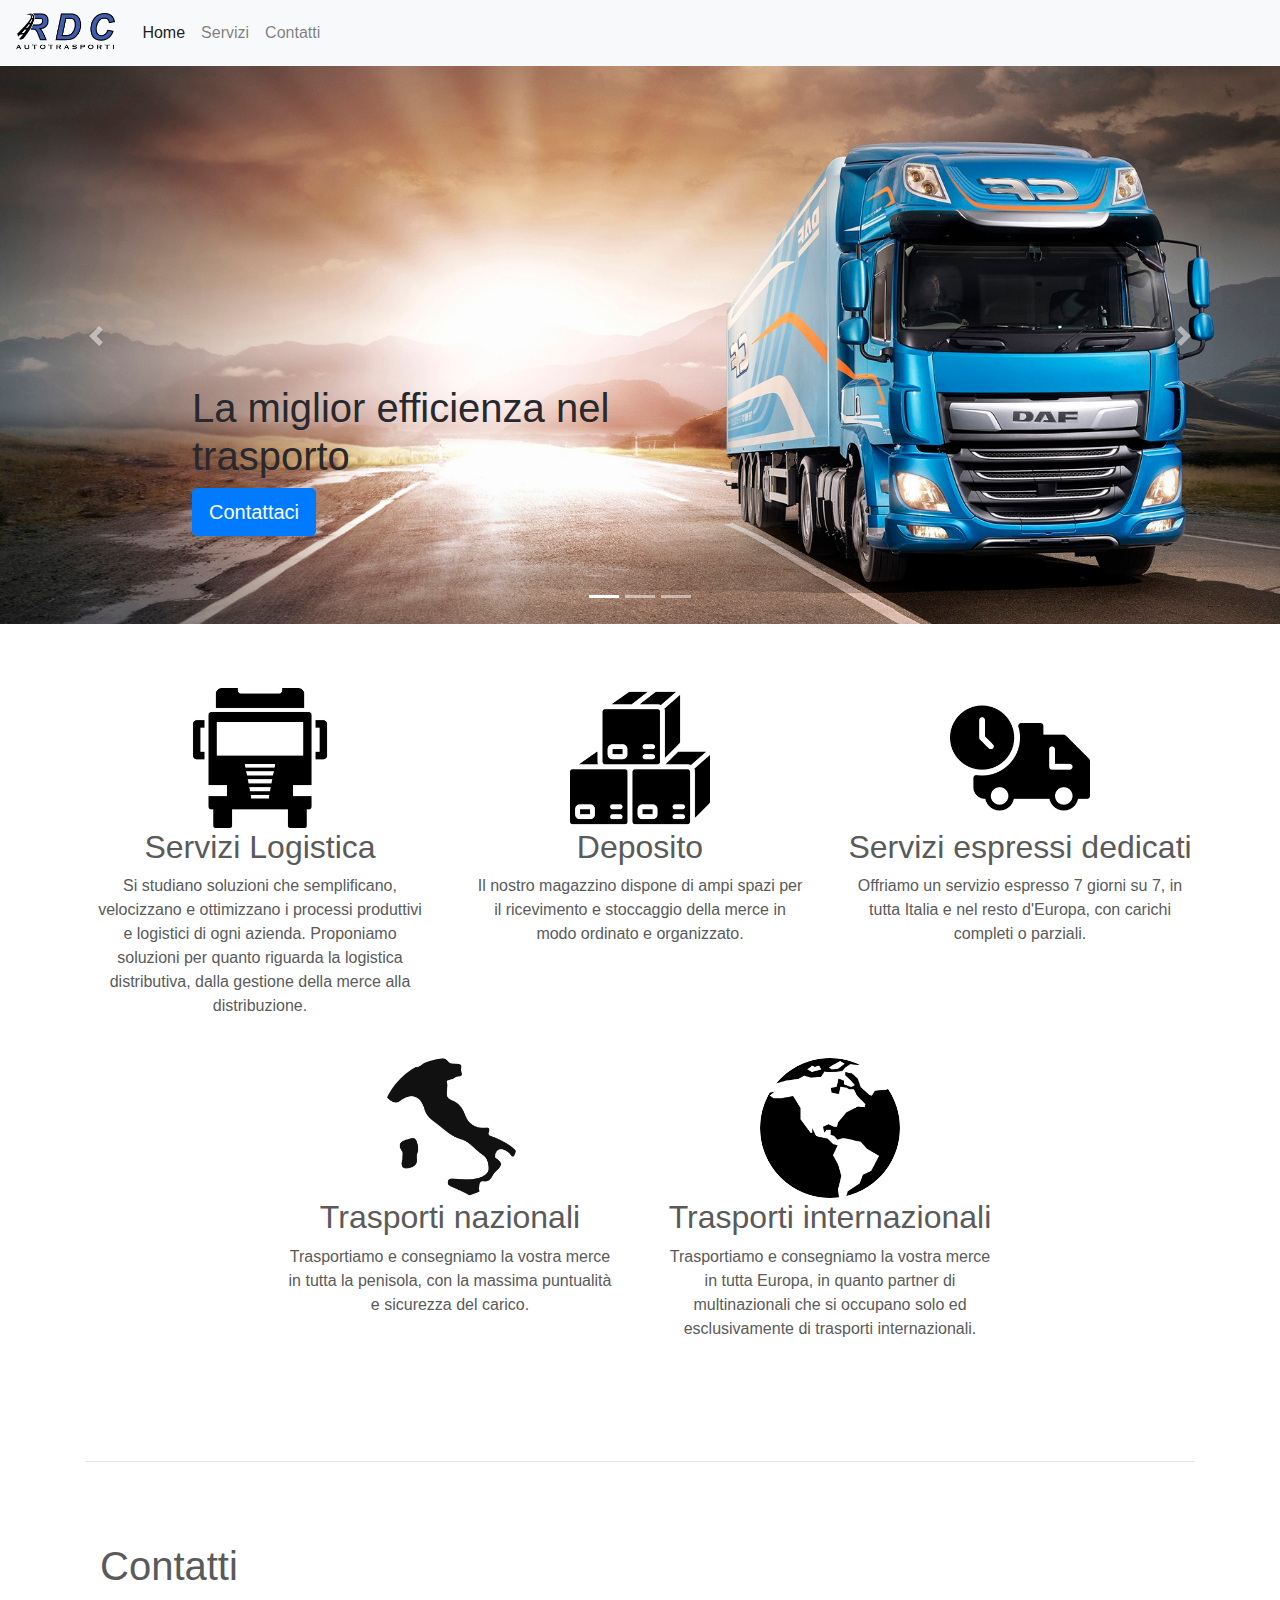
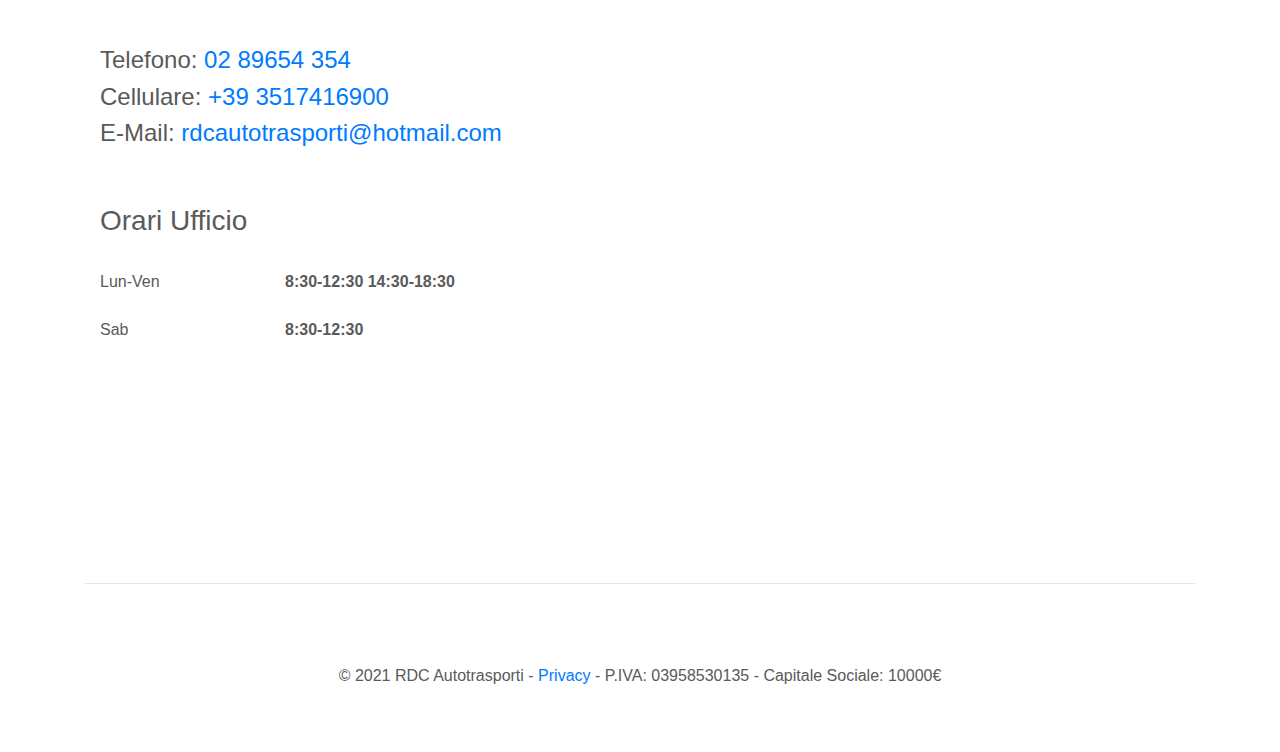
==== index.html @ 11dd5833 "First commit" ====
<!doctype html>
<html lang="en">
  <head>
    <meta charset="utf-8">
    <meta name="viewport" content="width=device-width, initial-scale=1, shrink-to-fit=no">
    <meta name="description" content="">
    <meta name="author" content="">
    <link rel="icon" href="img/icon.ico">

    <title>RDC Autotrasporti</title>

    <!-- Bootstrap core CSS -->
    <link href="css/bootstrap.min.css" rel="stylesheet">

    <!-- Custom styles for this template -->
    <link href="css/carousel.css" rel="stylesheet">
  </head>
  <body>

    <header>
      <nav class="navbar navbar-expand-md navbar-light fixed-top bg-light">
        <img class="navbar-brand" src="img/logo.png" style="height: 50px;">
        <button class="navbar-toggler" type="button" data-toggle="collapse" data-target="#navbarCollapse" aria-controls="navbarCollapse" aria-expanded="false" aria-label="Toggle navigation">
          <span class="navbar-toggler-icon"></span>
        </button>
        <div class="collapse navbar-collapse" id="navbarCollapse" style="float: right;">
          <ul class="navbar-nav mr-auto">
            <li class="nav-item active">
              <a class="nav-link" href="index.html">Home <span class="sr-only">(current)</span></a>
            </li>
            <li class="nav-item">
              <a class="nav-link" href="#services">Servizi</a>
            </li>
            <li class="nav-item">
              <a class="nav-link" href="#contact">Contatti</a>
            </li>
          </ul>
        </div>
      </nav>
    </header>

    <main role="main">

      <div id="myCarousel" class="carousel slide" data-ride="carousel">
        <ol class="carousel-indicators">
          <li data-target="#myCarousel" data-slide-to="0" class="active"></li>
          <li data-target="#myCarousel" data-slide-to="1"></li>
          <li data-target="#myCarousel" data-slide-to="2"></li>
        </ol>
        <div class="carousel-inner">
          <div class="carousel-item active">
            <img class="first-slide" src="img/img1.png" alt="First slide">
            <div class="container">
              <div class="carousel-caption text-left">
                <h1 style="color: #28282e;">La miglior efficienza nel <br>trasporto</h1>
                <p><a class="btn btn-lg btn-primary" href="#contact" role="button">Contattaci</a></p>
              </div>
            </div>
          </div>
          <div class="carousel-item">
            <img class="second-slide" src="img/img2.jpg" alt="Second slide">
            <div class="container">
              <div class="carousel-caption">
                <!--
                <h1>I più veloci nei viaggi internazionali</h1>
                <p><a class="btn btn-lg btn-primary" href="#contact" role="button">Contattaci</a></p>
                -->
              </div>
            </div>
          </div>
          <div class="carousel-item">
            <img class="third-slide" src="img/img3.jpg" alt="Third slide">
            <div class="container">
              <div class="carousel-caption text-right">

                <p><a class="btn btn-lg btn-primary" href="#contact" role="button">Contattaci</a></p>
                <h1>Depositi spaziosi e ordinati</h1>
              </div>
            </div>
          </div>
        </div>
        <a class="carousel-control-prev" href="#myCarousel" role="button" data-slide="prev">
          <span class="carousel-control-prev-icon" aria-hidden="true"></span>
          <span class="sr-only">Previous</span>
        </a>
        <a class="carousel-control-next" href="#myCarousel" role="button" data-slide="next">
          <span class="carousel-control-next-icon" aria-hidden="true"></span>
          <span class="sr-only">Next</span>
        </a>
      </div>

      <!-- Marketing messaging and featurettes
      ================================================== -->
      <!-- Wrap the rest of the sourcepage in another container to center all the content. -->

      <div class="container marketing" id="services">

        <!-- Three columns of text below the carousel -->
        <div class="row">
          <div class="col-lg-4">
            <img src="img/truck.png" alt="Generic placeholder image" width="140" height="140">
            <h2>Servizi Logistica</h2>
            <p>Si studiano soluzioni che semplificano, velocizzano e ottimizzano i processi produttivi e logistici di ogni azienda.
              Proponiamo soluzioni per quanto riguarda la logistica distributiva, dalla gestione della merce alla distribuzione.</p>
          </div><!-- /.col-lg-4 -->
          <div class="col-lg-4">
            <img src="img/boxes.png" alt="Generic placeholder image" width="140" height="140">
            <h2>Deposito</h2>
            <p>Il nostro magazzino dispone di ampi spazi per il ricevimento e stoccaggio della merce in modo ordinato e organizzato.</p>
          </div><!-- /.col-lg-4 -->
          <div class="col-lg-4">
            <img src="img/fast-delivery.png" alt="Generic placeholder image" width="140" height="140">
            <h2>Servizi espressi dedicati</h2>
            <p>Offriamo un servizio espresso 7 giorni su 7, in tutta Italia e nel resto d'Europa, con carichi completi o parziali.</p>
          </div><!-- /.col-lg-4 -->
        </div><!-- /.row -->

        <!-- Three columns of text below the carousel -->
        <div class="row justify-content-md-center">
          <div class="col-lg-4">
            <img class="rounded-circle" src="img/italy.png" alt="Generic placeholder image" width="140" height="140">
            <h2>Trasporti nazionali</h2>
            <p>Trasportiamo e consegniamo la vostra merce in tutta la penisola, con la massima puntualità e sicurezza del carico.</p>
          </div><!-- /.col-lg-4 -->
          <div class="col-lg-4">
            <img class="rounded-circle" src="img/world.png" alt="Generic placeholder image" width="140" height="140">
            <h2>Trasporti internazionali</h2>
            <p>Trasportiamo e consegniamo la vostra merce in tutta Europa, in quanto partner di multinazionali che si occupano solo ed esclusivamente di trasporti internazionali.</p>
          </div><!-- /.col-lg-4 -->
        </div><!-- /.row -->

      <hr class="featurette-divider">

      <div class="container" id="contact">
        <h1> Contatti </h1>
        <br>
        <br>
        <div class="row">
          <div class="col-lg-6">
            <h4> Telefono: <span style="font-weight: normal;"><a href="tel:02 89654 354">02 89654 354</a> </span></h4>
            <h4> Cellulare:  <span style="font-weight: normal;"><a href="tel:+393517416900">+39 3517416900</a> </span></h4>
            <h4> E-Mail:  <span style="font-weight: normal;"><a href="mailto:rdcautotrasporti@hotmail.com"> rdcautotrasporti@hotmail.com </span></a></h4>

            <br>
            <br>
            <h3> Orari Ufficio </h3>
            <br>
            <div class="row">
              <div class="col-4">
                  <p>Lun-Ven<br><br>Sab</p>
              </div>
              <div class="col-6">
                  <p><span style="font-weight: bold;">8:30-12:30  14:30-18:30</span>
                    <br><br>
                    <span style="font-weight: bold;">8:30-12:30</span>
                  </p>
              </div>
            </div>
          </div>

          <div class="col-lg-6">
            <iframe src="https://www.google.com/maps/embed?pb=!1m18!1m12!1m3!1d2796.563157365617!2d8.874633215549354!3d45.49874093915904!2m3!1f0!2f0!3f0!3m2!1i1024!2i768!4f13.1!3m3!1m2!1s0x4786f236ed01529f%3A0xe99dc3e4d0aeee50!2sVia%20S.%20Giuseppe%2C%2040%2C%2020010%20Marcallo%20con%20Casone%20MI!5e0!3m2!1sit!2sit!4v1631265257488!5m2!1sit!2sit" width="600" height="450" style="border:0;" allowfullscreen="" loading="lazy"></iframe>
          </div>

        </div>

      </div>


      <hr class="featurette-divider">

      <!-- FOOTER -->
      <footer class="container">
        <p class="text-center">&copy; 2021 RDC Autotrasporti - <a href="privacy.html">Privacy</a> - P.IVA: 03958530135 - Capitale Sociale: 10000€</p>
      </footer>
    </main>

    <!-- Bootstrap core JavaScript
    ================================================== -->
    <!-- Placed at the end of the document so the pages load faster -->
    <script src="https://code.jquery.com/jquery-3.3.1.slim.min.js" integrity="sha384-q8i/X+965DzO0rT7abK41JStQIAqVgRVzpbzo5smXKp4YfRvH+8abtTE1Pi6jizo" crossorigin="anonymous"></script>
    <script>window.jQuery || document.write('<script src="assets/js/vendor/jquery-slim.min.js"><\/script>')</script>
    <script src="js/vendor/popper.min.js"></script>
    <script src="js/bootstrap.min.js"></script>
    <!-- Just to make our placeholder images work. Don't actually copy the next line! -->
    <script src="js/vendor/holder.min.js"></script>
  </body>
</html>
---- css/carousel.css ----
/* GLOBAL STYLES
-------------------------------------------------- */
/* Padding below the footer and lighter body text */

body {
  padding-top: 3rem;
  padding-bottom: 3rem;
  color: #5a5a5a;
}


/* CUSTOMIZE THE CAROUSEL
-------------------------------------------------- */

/* Carousel base class */
.carousel {
  margin-bottom: 4rem;
}
/* Since positioning the image, we need to help out the caption */
.carousel-caption {
  bottom: 3rem;
  z-index: 10;
}

/* Declare heights because of positioning of img element */
.carousel-item {
  height: 36rem;
  background-color: #777;
}
.carousel-item > img {
  position: absolute;
  top: 0;
  left: 0;
  min-width: 100%;
  height: 36rem;
}


/* MARKETING CONTENT
-------------------------------------------------- */

/* Center align the text within the three columns below the carousel */
.marketing .col-lg-4 {
  margin-bottom: 1.5rem;
  text-align: center;
}
.marketing h2 {
  font-weight: 400;
}
.marketing .col-lg-4 p {
  margin-right: .75rem;
  margin-left: .75rem;
}


/* Featurettes
------------------------- */

.featurette-divider {
  margin: 5rem 0; /* Space out the Bootstrap <hr> more */
}

/* Thin out the marketing headings */
.featurette-heading {
  font-weight: 300;
  line-height: 1;
  letter-spacing: -.05rem;
}


/* RESPONSIVE CSS
-------------------------------------------------- */

@media (min-width: 40em) {
  /* Bump up size of carousel content */
  .carousel-caption p {
    margin-bottom: 1.25rem;
    font-size: 1.25rem;
    line-height: 1.4;
  }

  .featurette-heading {
    font-size: 50px;
  }
}

@media (min-width: 62em) {
  .featurette-heading {
    margin-top: 7rem;
  }
}
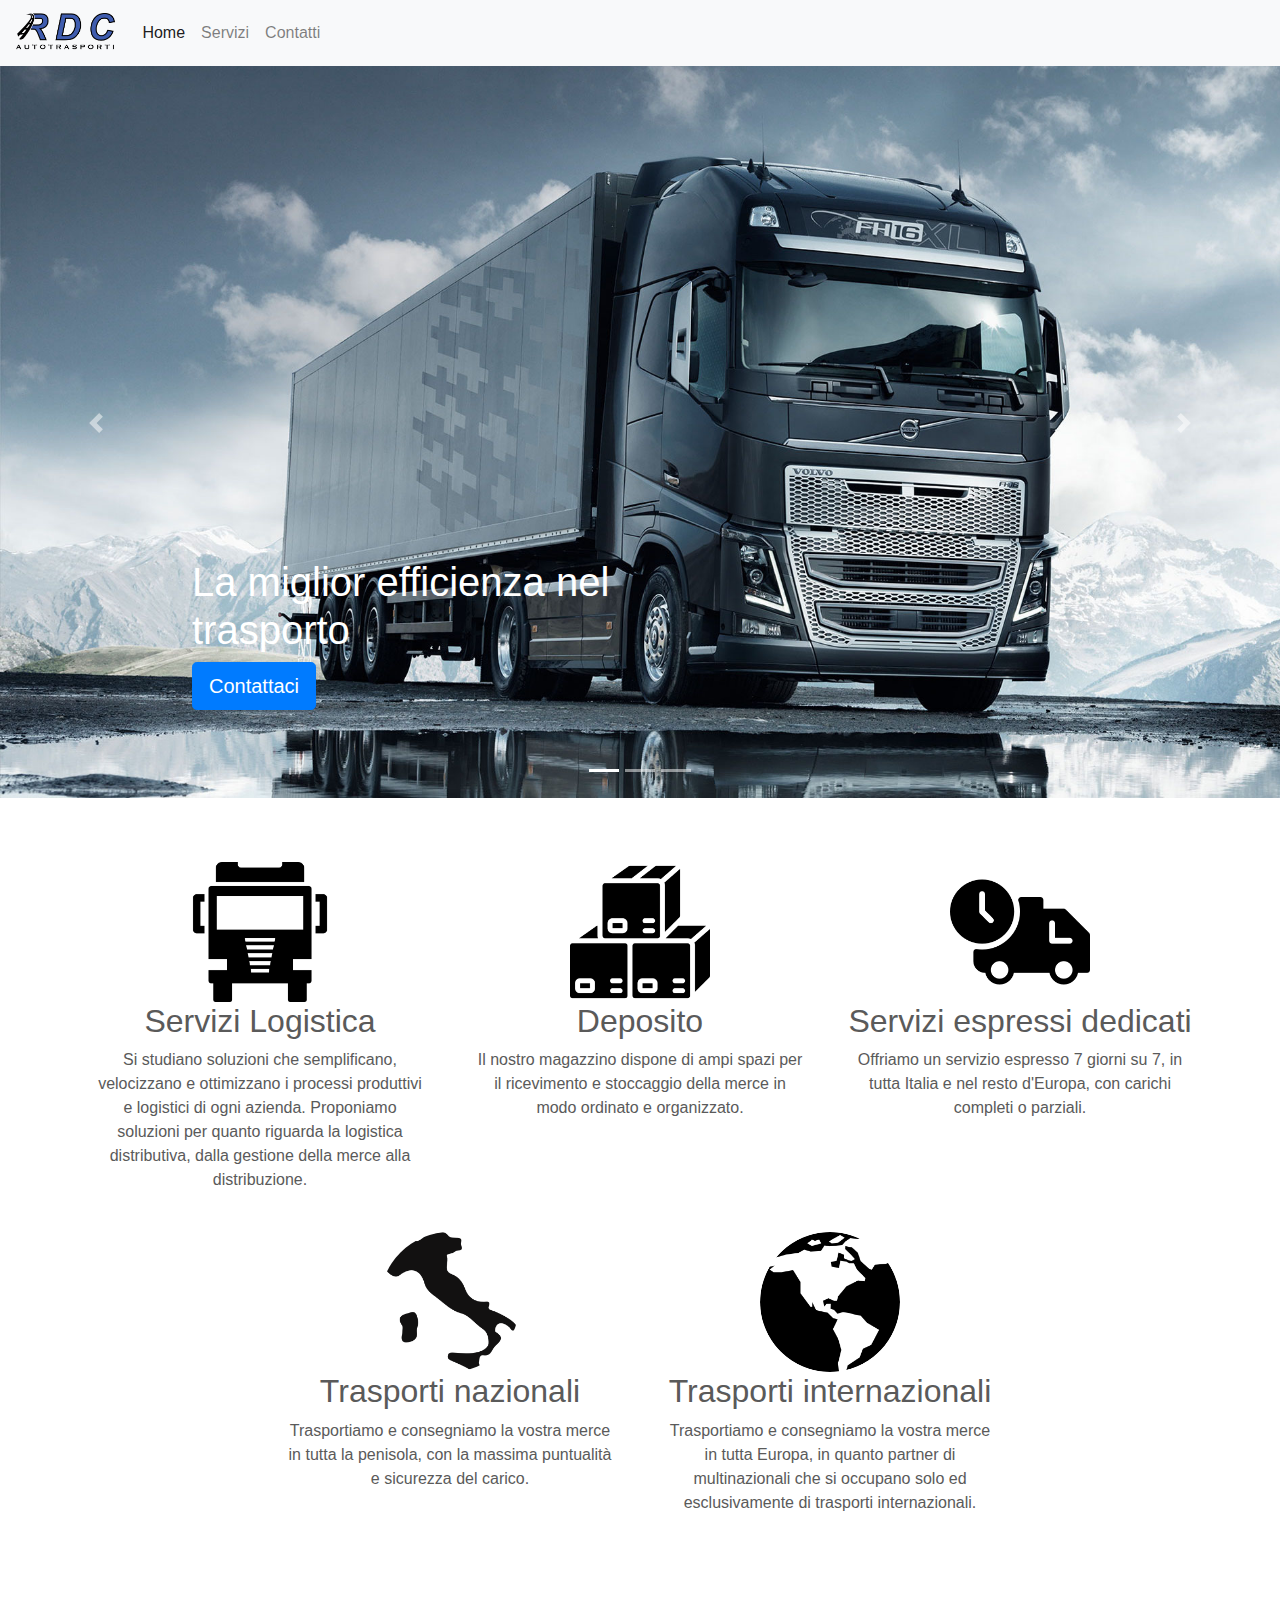
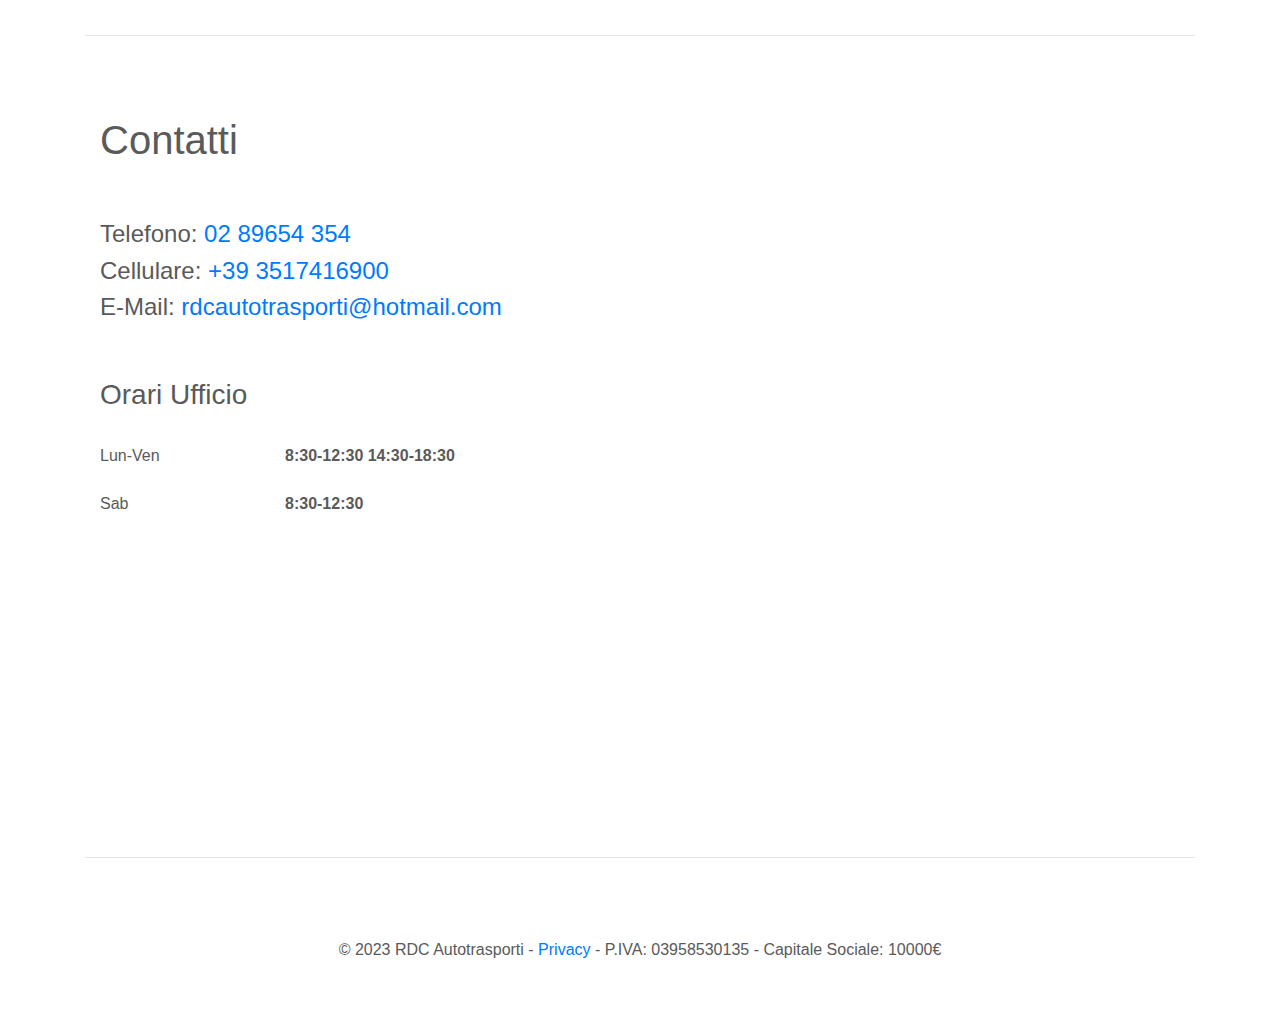
==== commit 2c85cbf1: "Update images and copyright" ====
--- a/index.html
+++ b/index.html
@@ -14,6 +14,13 @@
 
     <!-- Custom styles for this template -->
     <link href="css/carousel.css" rel="stylesheet">
+
+    <style>
+      iframe{
+          width: calc(100vh - 350px); 
+          height: 550px;
+      }
+    </style>
   </head>
   <body>
 
@@ -49,10 +56,10 @@
         </ol>
         <div class="carousel-inner">
           <div class="carousel-item active">
-            <img class="first-slide" src="img/img1.png" alt="First slide">
+            <img class="first-slide" src="img/img1.jpg" alt="First slide">
             <div class="container">
               <div class="carousel-caption text-left">
-                <h1 style="color: #28282e;">La miglior efficienza nel <br>trasporto</h1>
+                <h1>La miglior efficienza nel <br>trasporto</h1>
                 <p><a class="btn btn-lg btn-primary" href="#contact" role="button">Contattaci</a></p>
               </div>
             </div>
@@ -159,7 +166,7 @@
           </div>
 
           <div class="col-lg-6">
-            <iframe src="https://www.google.com/maps/embed?pb=!1m18!1m12!1m3!1d2796.563157365617!2d8.874633215549354!3d45.49874093915904!2m3!1f0!2f0!3f0!3m2!1i1024!2i768!4f13.1!3m3!1m2!1s0x4786f236ed01529f%3A0xe99dc3e4d0aeee50!2sVia%20S.%20Giuseppe%2C%2040%2C%2020010%20Marcallo%20con%20Casone%20MI!5e0!3m2!1sit!2sit!4v1631265257488!5m2!1sit!2sit" width="600" height="450" style="border:0;" allowfullscreen="" loading="lazy"></iframe>
+            <iframe src="https://www.google.com/maps/embed?pb=!1m18!1m12!1m3!1d2796.563157365617!2d8.874633215549354!3d45.49874093915904!2m3!1f0!2f0!3f0!3m2!1i1024!2i768!4f13.1!3m3!1m2!1s0x4786f236ed01529f%3A0xe99dc3e4d0aeee50!2sVia%20S.%20Giuseppe%2C%2040%2C%2020010%20Marcallo%20con%20Casone%20MI!5e0!3m2!1sit!2sit!4v1631265257488!5m2!1sit!2sit" style="border:0;" allowfullscreen="" loading="lazy"></iframe>
           </div>
 
         </div>
@@ -171,7 +178,7 @@
 
       <!-- FOOTER -->
       <footer class="container">
-        <p class="text-center">&copy; 2021 RDC Autotrasporti - <a href="privacy.html">Privacy</a> - P.IVA: 03958530135 - Capitale Sociale: 10000€</p>
+        <p class="text-center">&copy; 2023 RDC Autotrasporti - <a href="privacy.html">Privacy</a> - P.IVA: 03958530135 - Capitale Sociale: 10000€</p>
       </footer>
     </main>
 
--- a/css/carousel.css
+++ b/css/carousel.css
@@ -24,7 +24,9 @@
 
 /* Declare heights because of positioning of img element */
 .carousel-item {
-  height: 36rem;
+  /* height: 42rem; */
+  height: calc(100vh - 150px);
+  min-height: 600px;
   background-color: #777;
 }
 .carousel-item > img {
@@ -32,7 +34,9 @@
   top: 0;
   left: 0;
   min-width: 100%;
-  height: 36rem;
+  /* height: 42rem; */
+  min-height: 600px;
+  height: calc(100vh - 150px);
 }
 
 
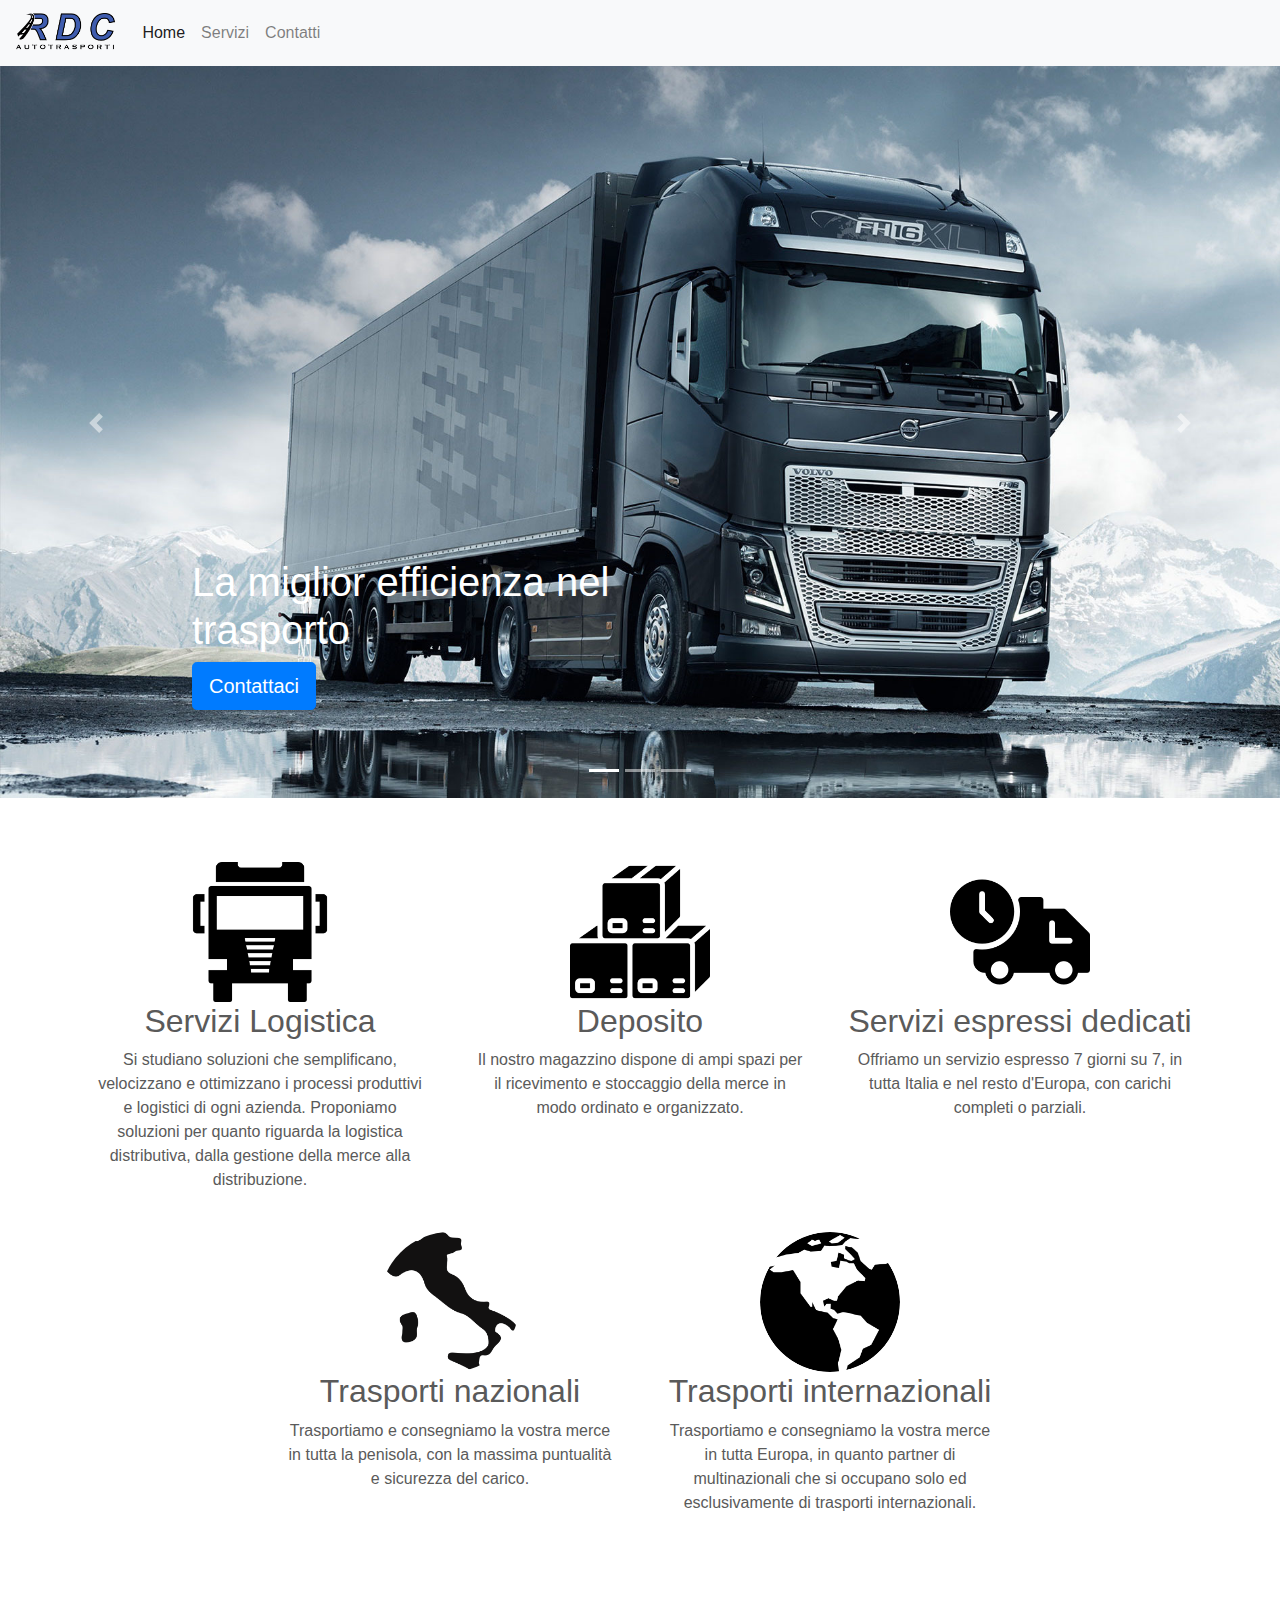
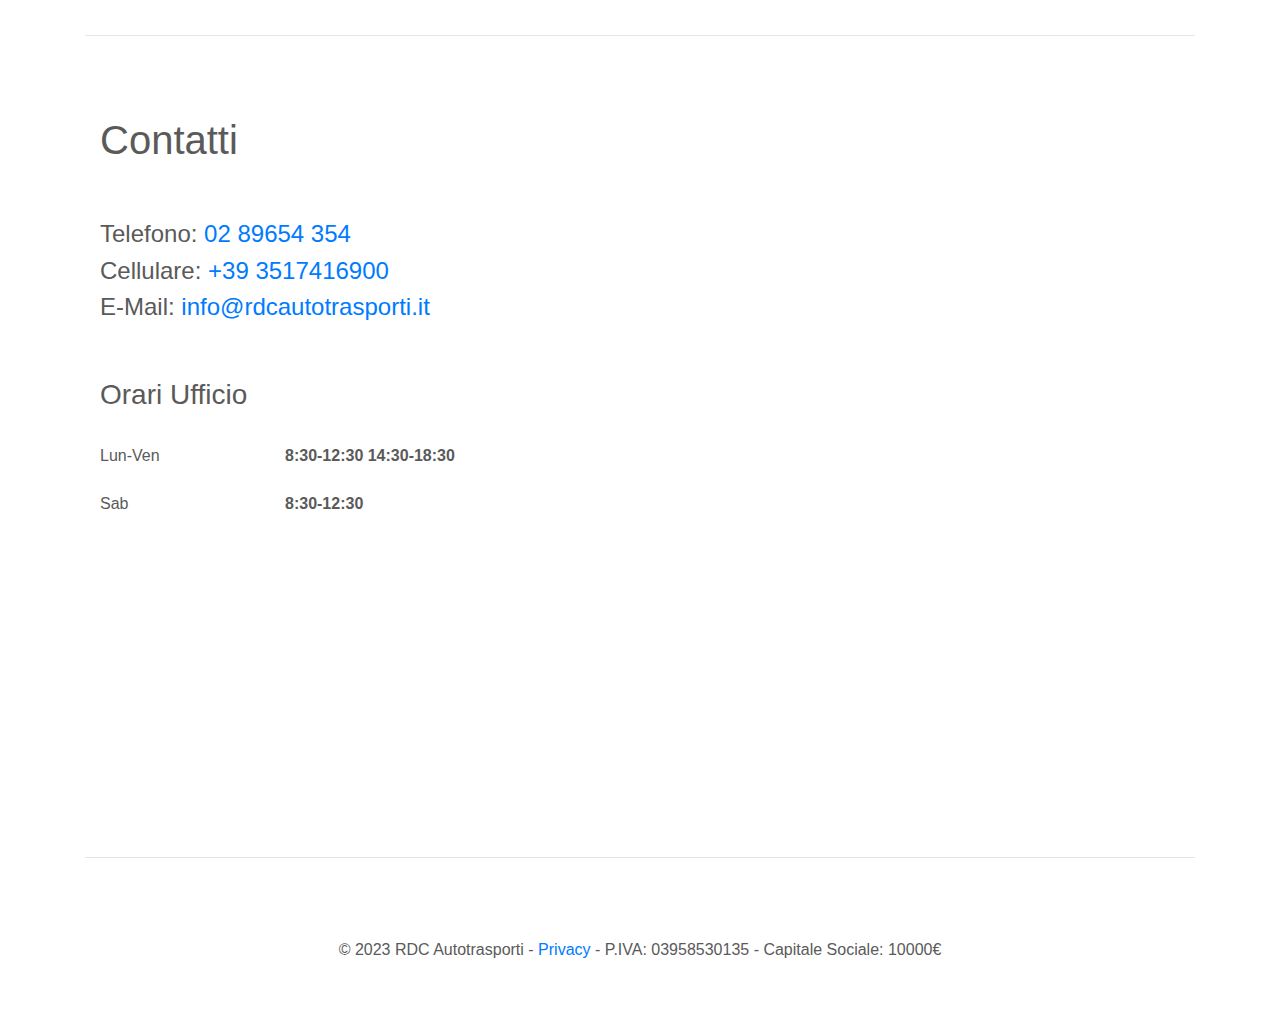
==== commit 7145b28d: "email update" ====
--- a/index.html
+++ b/index.html
@@ -146,7 +146,7 @@
           <div class="col-lg-6">
             <h4> Telefono: <span style="font-weight: normal;"><a href="tel:02 89654 354">02 89654 354</a> </span></h4>
             <h4> Cellulare:  <span style="font-weight: normal;"><a href="tel:+393517416900">+39 3517416900</a> </span></h4>
-            <h4> E-Mail:  <span style="font-weight: normal;"><a href="mailto:rdcautotrasporti@hotmail.com"> rdcautotrasporti@hotmail.com </span></a></h4>
+            <h4> E-Mail:  <span style="font-weight: normal;"><a href="mailto:info@rdcautotrasporti.it"> info@rdcautotrasporti.it </span></a></h4>
 
             <br>
             <br>
